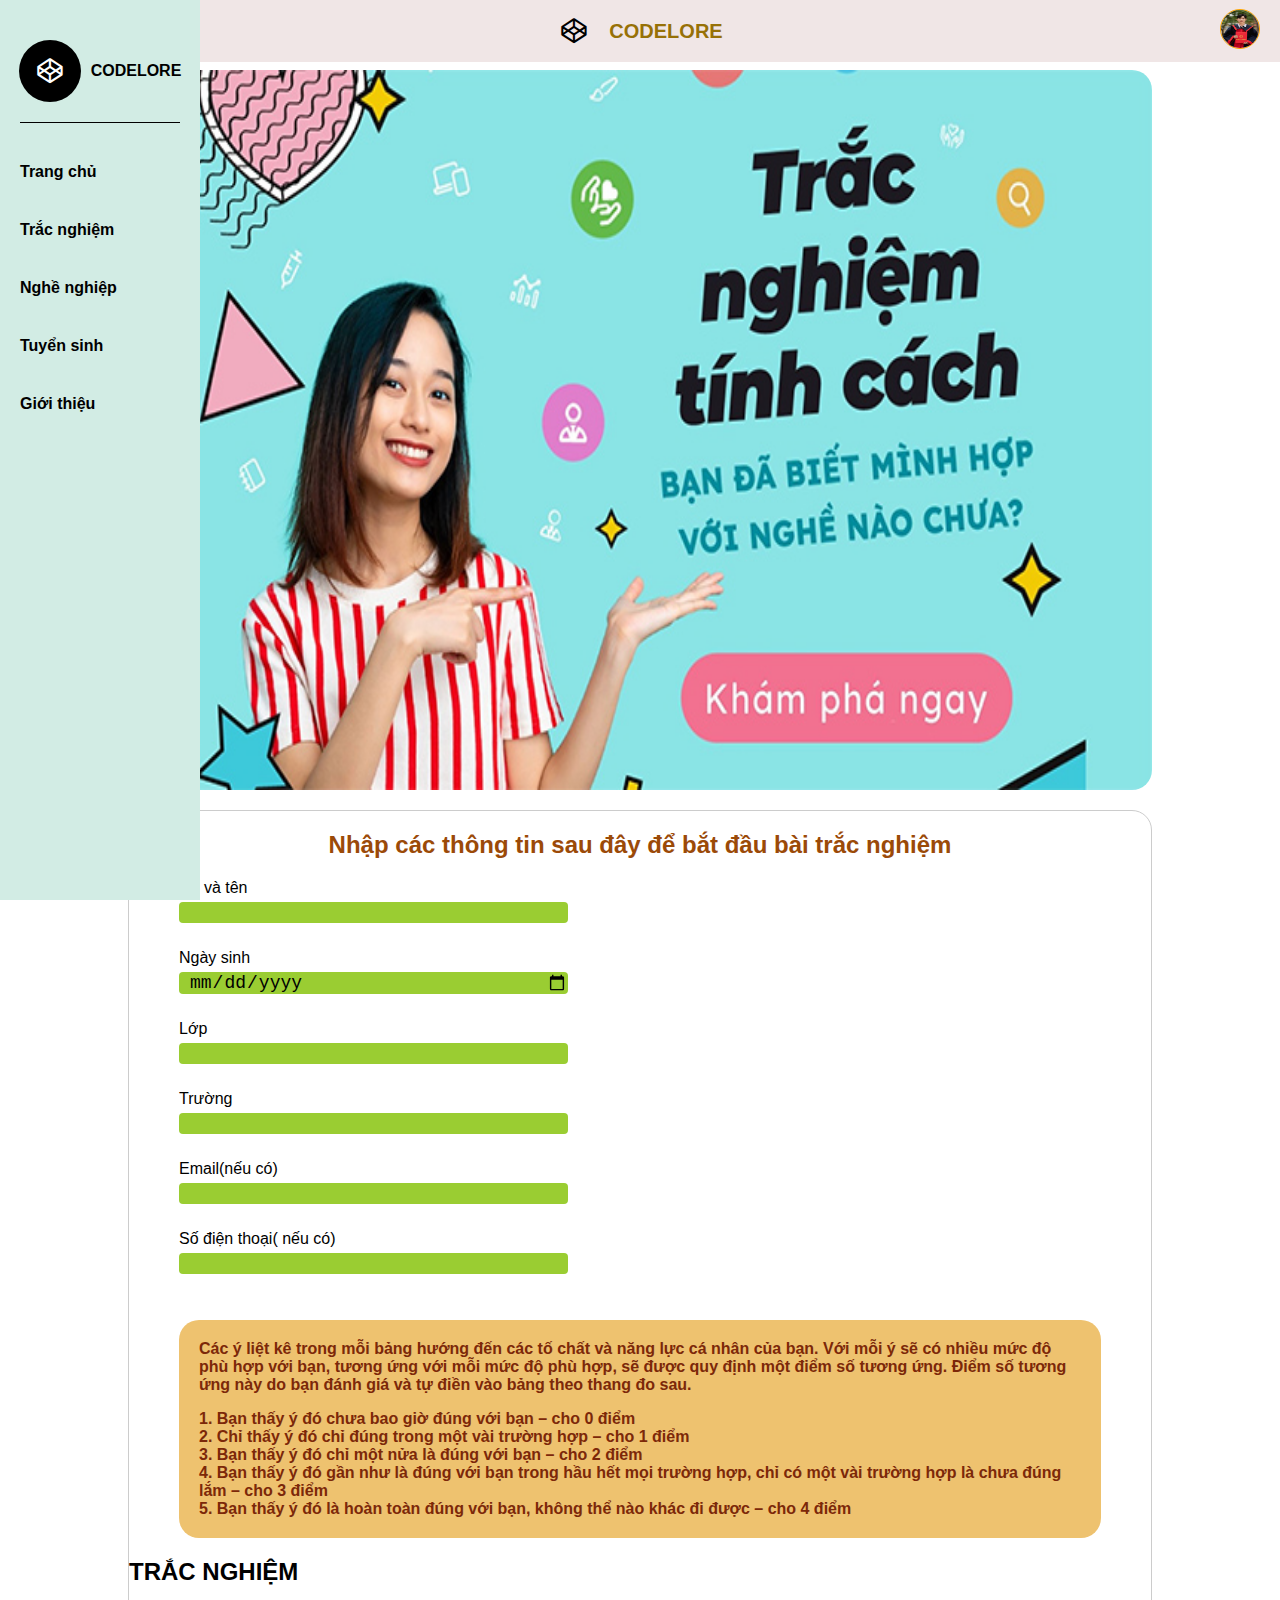
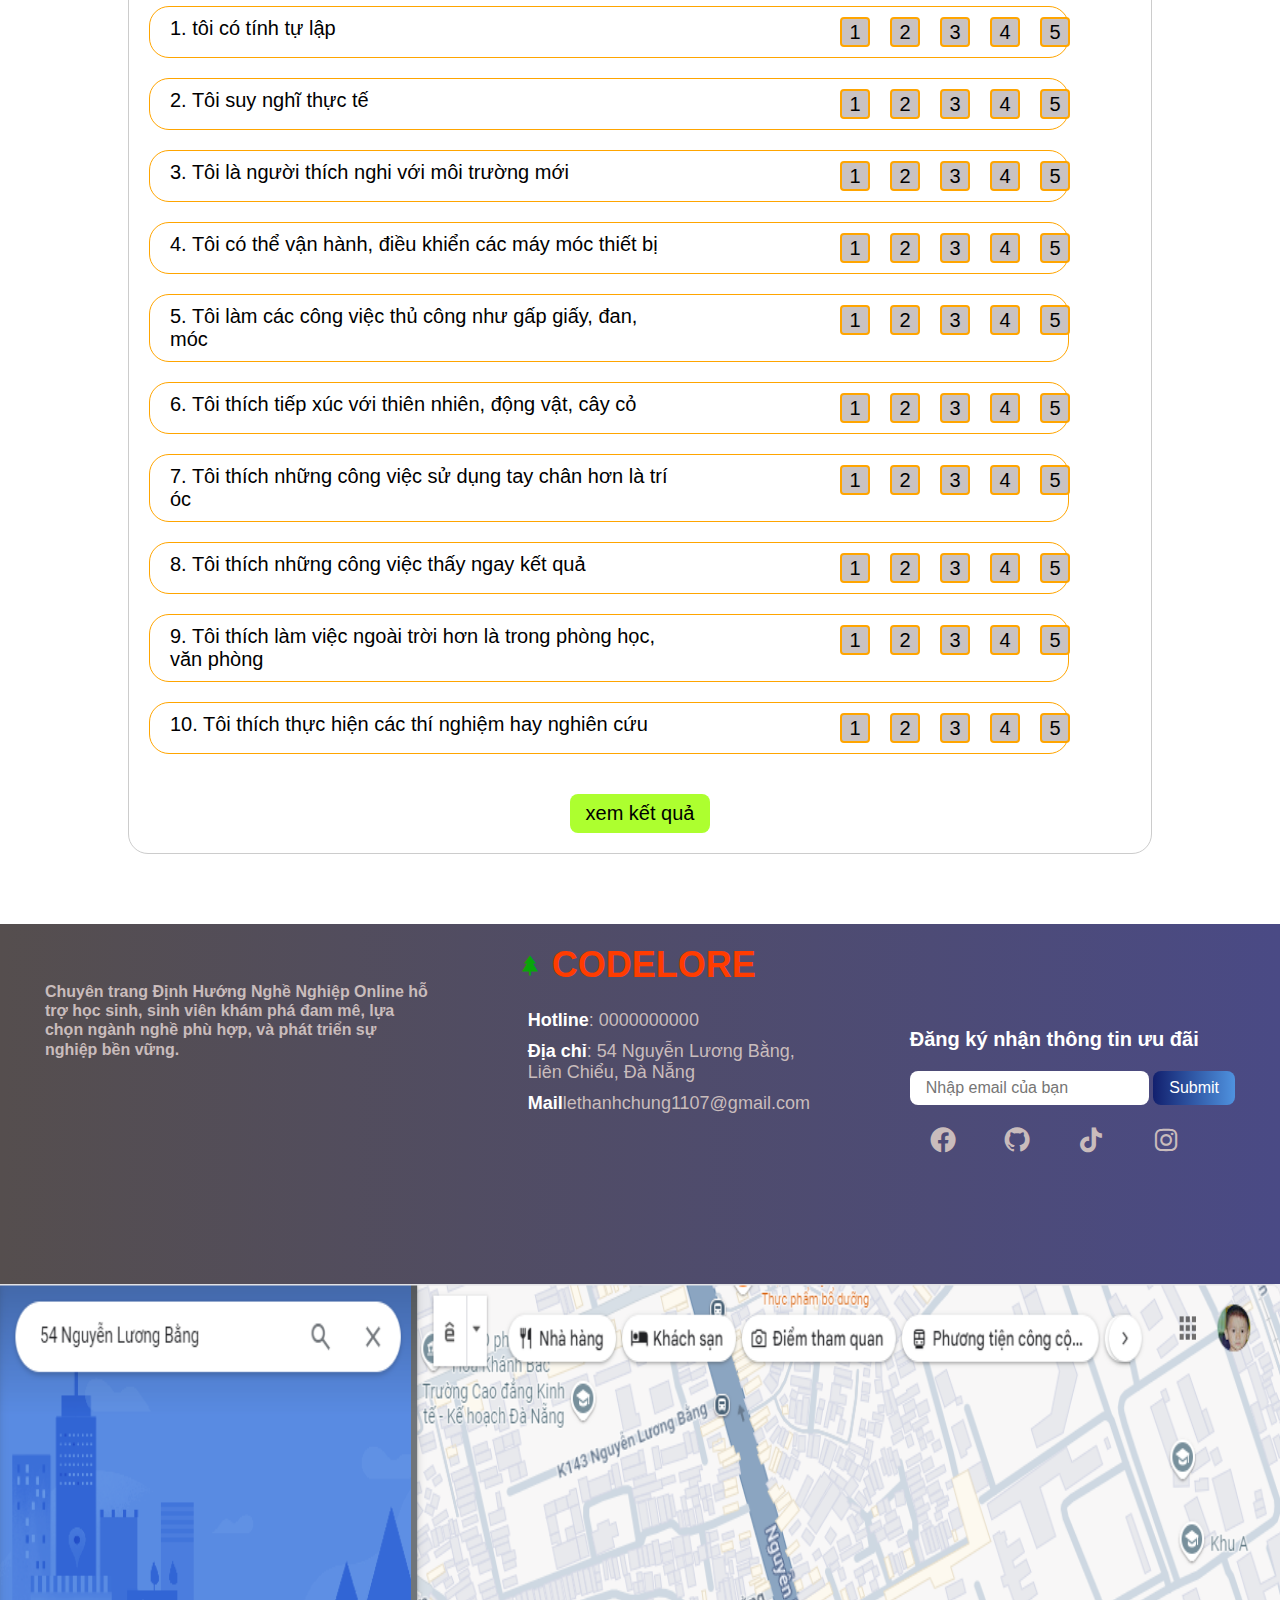
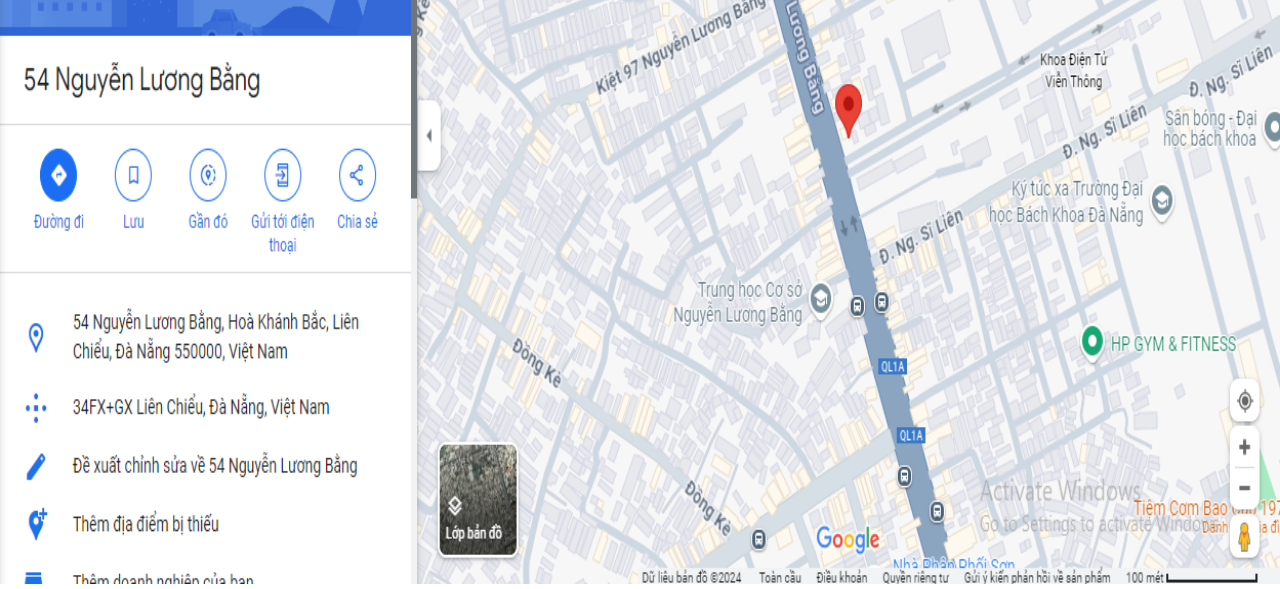
==== career.html @ 3db4c3d2 "update" ====
<!DOCTYPE html>
<html lang="en">
<head>
    <meta charset="UTF-8">
    <meta name="viewport" content="width=device-width, initial-scale=1.0">
    <title>Document</title>
    <link rel="stylesheet" href="css/style.css">
    <link href='https://unpkg.com/boxicons@2.1.4/css/boxicons.min.css' rel='stylesheet'>
</head>
<body>
    <div id="header">
        <div class="taskbar">
            <ul>
                <li class="menu-icon">
                    <i class='bx bx-menu'></i>
                    <div class="nav">
                        <ul>
                            <li class="logo">
                                <i class='bx bxl-codepen'></i>
                                <h4>CODELORE</h4>
                            </li>
                            <li><a href="index.html">Trang chủ</a></li>
                            <li><a href="#">Trắc nghiệm</a></li>
                            <li><a href="jobs.html">Nghề nghiệp</a></li>
                            <li><a href="#">Tuyển sinh</a></li>
                            <li><a href="#">Giới thiệu</a></li>
                        </ul>
                    </div>
                </li>
            </ul>
        </div>
        <div class="nav-logo">
            <i class='bx bxl-codepen'></i>
            <h4>CODELORE</h4>
        </div>
        <div class="account">
            <img src="img/logo.jpg" alt="">
        </div>
    </div>

    <div class="career-slide">
        <img src="img/tntc.jpg" alt="" class="img">

        <div class="slide">
            <div class="info">
                <h2 class="tt">Nhập các thông tin sau đây để bắt đầu bài trắc nghiệm</h2>
                <div class="input-info">
                    <label for="yourname">Họ và tên</label>
                    <input type="text" id="yourname" name="yourname" required>
                    <label for="birth">Ngày sinh</label>
                    <input type="date" id="birth" required>
                    <label for="class-name">Lớp</label>
                    <input type="text" id="class-name" name="class-name"required>
                    <label for="school-name">Trường</label>
                    <input type="text" id="school-name" required>
                    <label for="email">Email(nếu có)</label>
                    <input type="email" id="email">
                    <label for="sdt">Số điện thoại( nếu có)</label>
                    <input type="text" id="sdt">
                </div>
            </div>
            <div class="note">
                <p>Các ý liệt kê trong mỗi bảng hướng đến các tố chất và năng lực cá nhân của bạn. Với mỗi ý sẽ có nhiều mức độ phù hợp với bạn, tương ứng với mỗi mức độ phù hợp, sẽ được quy định một điểm số tương ứng. Điểm số tương ứng này do bạn đánh giá và tự điền vào bảng theo thang đo sau.
                </p>
                <ol>
                    <li>1. Bạn thấy ý đó chưa bao giờ đúng với bạn – cho 0 điểm</li>
                    <li>2. Chỉ thấy ý đó chỉ đúng trong một vài trường hợp – cho 1 điểm</li>
                    <li>3. Bạn thấy ý đó chỉ một nửa là đúng với bạn – cho 2 điểm</li>
                    <li>4. Bạn thấy ý đó gần như là đúng với bạn trong hầu hết mọi trường hợp, chỉ có một vài trường hợp là chưa đúng lắm – cho 3 điểm</li>
                    <li>5. Bạn thấy ý đó là hoàn toàn đúng với bạn, không thể nào khác đi được – cho 4 điểm
                    </li>
                </ol>
            </div>

            <div class="mutiple-choice">
                <h2>TRẮC NGHIỆM</h2>
                <div class="question">
                    <p>1. tôi có tính tự lập</p>
                    <div class="answer">
                        <label>
                            <input type="radio" name="question1" value="1">
                            <span>1</span>
                        </label>
                        <label>
                            <input type="radio" name="question1" value="2">
                            <span>2</span>
                        </label>
                        <label>
                            <input type="radio" name="question1" value="3">
                            <span>3</span>
                        </label>
                        <label>
                            <input type="radio" name="question1" value="4">
                            <span>4</span>
                        </label>
                        <label>
                            <input type="radio" name="question1" value="5">
                            <span>5</span>
                        </label>
                    </div>
                </div>
                <div class="question">
                    <p>2. Tôi suy nghĩ thực tế</p>
                    <div class="answer">
                        <label>
                            <input type="radio" name="question2" value="1">
                            <span>1</span>
                        </label>
                        <label>
                            <input type="radio" name="question2" value="2">
                            <span>2</span>
                        </label>
                        <label>
                            <input type="radio" name="question2" value="3">
                            <span>3</span>
                        </label>
                        <label>
                            <input type="radio" name="question2" value="4">
                            <span>4</span>
                        </label>
                        <label>
                            <input type="radio" name="question2" value="5">
                            <span>5</span>
                        </label>
                    </div>
                </div>
                <div class="question">
                    <p>3. Tôi là người thích nghi với môi trường mới</p>
                    <div class="answer">
                        <label>
                            <input type="radio" name="question3" value="1">
                            <span>1</span>
                        </label>
                        <label>
                            <input type="radio" name="question3" value="2">
                            <span>2</span>
                        </label>
                        <label>
                            <input type="radio" name="question3" value="3">
                            <span>3</span>
                        </label>
                        <label>
                            <input type="radio" name="question3" value="4">
                            <span>4</span>
                        </label>
                        <label>
                            <input type="radio" name="question3" value="5">
                            <span>5</span>
                        </label>
                    </div>
                </div>
                <div class="question">
                    <p>4. Tôi có thể vận hành, điều khiển các máy móc thiết bị</p>
                    <div class="answer">
                        <label>
                            <input type="radio" name="question4" value="1">
                            <span>1</span>
                        </label>
                        <label>
                            <input type="radio" name="question4" value="2">
                            <span>2</span>
                        </label>
                        <label>
                            <input type="radio" name="question4" value="3">
                            <span>3</span>
                        </label>
                        <label>
                            <input type="radio" name="question4" value="4">
                            <span>4</span>
                        </label>
                        <label>
                            <input type="radio" name="question4" value="5">
                            <span>5</span>
                        </label>
                    </div>
                </div>
                <div class="question">
                    <p>5. Tôi làm các công việc thủ công như gấp giấy, đan, móc</p>
                    <div class="answer">
                        <label>
                            <input type="radio" name="question5" value="1">
                            <span>1</span>
                        </label>
                        <label>
                            <input type="radio" name="question5" value="2">
                            <span>2</span>
                        </label>
                        <label>
                            <input type="radio" name="question5" value="3">
                            <span>3</span>
                        </label>
                        <label>
                            <input type="radio" name="question5" value="4">
                            <span>4</span>
                        </label>
                        <label>
                            <input type="radio" name="question5" value="5">
                            <span>5</span>
                        </label>
                    </div>
                </div>
                <div class="question">
                    <p>6. Tôi thích tiếp xúc với thiên nhiên, động vật, cây cỏ</p>
                    <div class="answer">
                        <label>
                            <input type="radio" name="question6" value="1">
                            <span>1</span>
                        </label>
                        <label>
                            <input type="radio" name="question6" value="2">
                            <span>2</span>
                        </label>
                        <label>
                            <input type="radio" name="question6" value="3">
                            <span>3</span>
                        </label>
                        <label>
                            <input type="radio" name="question6" value="4">
                            <span>4</span>
                        </label>
                        <label>
                            <input type="radio" name="question6" value="5">
                            <span>5</span>
                        </label>
                    </div>
                </div>
                <div class="question">
                    <p>7. Tôi thích những công việc sử dụng tay chân hơn là trí óc</p>
                    <div class="answer">
                        <label>
                            <input type="radio" name="question7" value="1">
                            <span>1</span>
                        </label>
                        <label>
                            <input type="radio" name="question7" value="2">
                            <span>2</span>
                        </label>
                        <label>
                            <input type="radio" name="question7" value="3">
                            <span>3</span>
                        </label>
                        <label>
                            <input type="radio" name="question7" value="4">
                            <span>4</span>
                        </label>
                        <label>
                            <input type="radio" name="question7" value="5">
                            <span>5</span>
                        </label>
                    </div>
                </div>
                <div class="question">
                    <p>8. Tôi thích những công việc thấy ngay kết quả</p>
                    <div class="answer">
                        <label>
                            <input type="radio" name="question8" value="1">
                            <span>1</span>
                        </label>
                        <label>
                            <input type="radio" name="question8" value="2">
                            <span>2</span>
                        </label>
                        <label>
                            <input type="radio" name="question8" value="3">
                            <span>3</span>
                        </label>
                        <label>
                            <input type="radio" name="question8" value="4">
                            <span>4</span>
                        </label>
                        <label>
                            <input type="radio" name="question8" value="5">
                            <span>5</span>
                        </label>
                    </div>
                </div>
                <div class="question">
                    <p>9. Tôi thích làm việc ngoài trời hơn là trong phòng học, văn phòng</p>
                    <div class="answer">
                        <label>
                            <input type="radio" name="question9" value="1">
                            <span>1</span>
                        </label>
                        <label>
                            <input type="radio" name="question9" value="2">
                            <span>2</span>
                        </label>
                        <label>
                            <input type="radio" name="question9" value="3">
                            <span>3</span>
                        </label>
                        <label>
                            <input type="radio" name="question9" value="4">
                            <span>4</span>
                        </label>
                        <label>
                            <input type="radio" name="question9" value="5">
                            <span>5</span>
                        </label>
                    </div>
                </div>
                <div class="question">
                    <p>10. Tôi thích thực hiện các thí nghiệm hay nghiên cứu</p>
                    <div class="answer">
                        <label>
                            <input type="radio" name="question10" value="1">
                            <span>1</span>
                        </label>
                        <label>
                            <input type="radio" name="question10" value="2">
                            <span>2</span>
                        </label>
                        <label>
                            <input type="radio" name="question10" value="3">
                            <span>3</span>
                        </label>
                        <label>
                            <input type="radio" name="question10" value="4">
                            <span>4</span>
                        </label>
                        <label>
                            <input type="radio" name="question10" value="5">
                            <span>5</span>
                        </label>
                    </div>
                </div>
                <div class="submit-ans">
                    <form action="#">
                        <input type="submit" value="xem kết quả">
                    </form>
                </div>
            </div>
        </div>
    </div>

    <!-- footer -->
    <div class="contact">
        <div class="contact-info">
            <img src="https://huongnghiep.com.vn/wp-content/uploads/2024/09/logo-huongnghiep-300x90.jpg" alt="">
            <p>Chuyên trang Định Hướng Nghề Nghiệp Online hỗ <br>
                 trợ học sinh, sinh viên khám phá đam mê, lựa <br>
                  chọn ngành nghề phù hợp, và phát triển sự <br>
                   nghiệp bền vững.    </p>
        </div>

        <div class="contact-address">
            <div class="name-contact">
                <i class='bx bxs-tree-alt'></i>
                <h2>CODELORE</h2>
            </div>
            <p><span>Hotline</span>: 0000000000</p>
            <p><span>Địa chỉ</span>: 54 Nguyễn Lương Bằng,<br> Liên Chiểu, Đà Nẵng</p>
            <p><span>Mail</span>lethanhchung1107@gmail.com</p>
        </div>

        <div class="contact-internet">
            <h3>Đăng ký nhận thông tin ưu đãi</h3>
            <div class="mail-submit">
                <input type="text" class="input" name="mail" placeholder="Nhập email của bạn">
                <input type="submit" class="submit">
            </div>

            <div class="icon">
                <a href="https://www.facebook.com/profile.php?id=100015680597102" target="_blank"><i class='bx bxl-facebook-circle' ></i></a>
                <a href="https://github.com/ThanhChung1107" target="_blank"><i class='bx bxl-github'></i></a>
                <a href="https://www.tiktok.com/" target="_blank"><i class='bx bxl-tiktok'></i></a>
                <a href="https://www.instagram.com/_chugle/" target="_blank"><i class='bx bxl-instagram'></i></a>
                
            </div>
        </div>
    </div>

    <div class="map">
        <img src="img/map.png" alt="">
    </div>
</body>
</html>
---- css/style.css ----
* {
    margin: 0;
    padding: 0;
    box-sizing: border-box;
}
body {
    font-family: Arial, Helvetica, sans-serif;
}
li {
    list-style-type: none;
}

a {
    text-decoration: none;
    color: #000;
    
}
#header {
    display: flex;
    justify-content: space-between;
    align-items: center;
    position: fixed; /* Đặt vị trí cố định */
    top: 0;
    left: 0;
    right: 0;
    background-color: #f0e6e6;
    z-index: 1000;
}

#header .sign{
    display: flex;
}
#header .sign a {
    padding: 8px 16px;
    border: 2px solid #000;
    border-radius: 14px;
    margin: 0 16px;
    font-weight: 550;
}
.sign a:hover {
    background-color: #000;
    color: #fff;
}

#header .nav-logo {
    display: flex;
    justify-content: center;
    align-items: center;
    font-size: 40px;
}
.nav-logo .bx {
    font-size: 30px;
    margin-right: 10px;
}
.nav-logo h4 {
    font-size: 20px;
    margin-left: 10px;
    color: rgb(151, 113, 7);
}
.taskbar .menu-icon {
    top: 0;
    width: 62px;
}
.taskbar .menu-icon .bx{
    font-size: 30px;
    padding: 16px;
    background-color: #000;
    color: #fff;
}

.taskbar .nav {
    position: absolute;
    top: 0;
    width: 200px;
    height: 100vh;
    background-color: rgb(210, 236, 228);
    padding: 20px;
    opacity: 0; /* Ban đầu menu trong suốt */
    transform: translateX(-20px); /* Đẩy menu sang trái một chút */
    visibility: hidden; /* Ẩn menu để tránh bị click khi chưa hiển thị */
    transition: all 0.4s ease; /* Hiệu ứng mượt mà */
}

.nav a,.nav li {
    padding: 20px 0;
    font-weight: 700;
    transition: font-size 0.1s ease;
}
.menu-icon:hover .nav {
    opacity: 1; /* Hiển thị menu */
    transform: translateX(0); /* Đưa menu về đúng vị trí */
    visibility: visible;
}
.nav .logo {
    display: flex;
    justify-content: center;
    align-items: center;
    border-bottom: 1px solid #000;
    margin-bottom: 20px;
}
.logo h4 {
    padding-left: 10px;
}
.bxl-codepen {
    border-radius: 50%;

}

.nav a:hover {
    color: red;
    font-size: 18px;
}


/* slide */
#slide {
    background: url(https://huongnghiep.com.vn/wp-content/uploads/2024/09/chon-nghe.png) no-repeat;
    background-size: cover;
    background-position: center;
    width: 100%;
    height: 100vh;
    margin-top: 62px;
    display: flex;
    flex-direction: column;
    justify-content: center;
    align-items: center;
}
#slide .slide-box {
    display: flex;
    flex-direction: column;
    justify-content: center;
    align-items: center;
    width: 900px;
    height: 350px;
    background-color: rgba(255, 255, 255, 0.6);
    border: 2px solid #fff;
    border-radius: 14px;
}

.slide-box h1{
    margin-bottom: 12px ;
    color: rgb(18, 142, 190);
}
.slide-box .search {
    margin: 20px 0 10px;
    width: 100%;
    text-align: center;
}
.search input {
    width: 70%;
    font-weight: 600;
}
.search button, .search input {
    padding: 12px;
    border-radius: 10px;
    border: none;
    margin-bottom: 20px;
}

.search button {
    background-color: orange;
}

.search .bx {
    font-size: 16px;
}

.search button:hover {
    background-color: orangered;
}

.industry {
    display: flex;
    flex-wrap: nowrap;
    overflow-x: auto;
    width: 80%;
    padding-bottom: 10px;
    gap: 10px;
}

.industry a {
    flex-shrink: 0;
    padding: 20px 20px;
    background-color: rgba(255, 255, 255, 0.4);
    border: 1px solid #ccc;
    border-radius: 10px;
    text-align: center;
    white-space: nowrap;
    color: rgb(3, 46, 126);
    font-weight: 700;
}
.industry a:hover {
    background: linear-gradient(to right, orange,orangered);
}
.industry::-webkit-scrollbar {
    width: 50%;
    height: 8px; /* Đặt chiều cao thanh cuộn ngang */
}

.industry::-webkit-scrollbar-track {
    background: #eee;
    padding: 0 50px;
}

.industry::-webkit-scrollbar-thumb {
    background: #888;
    border-radius: 5px;
}

.industry::-webkit-scrollbar-thumb:hover {
    background: #555;
}

.contact {
    width: 100%;
    height: 40vh;
    display: flex;
    justify-content: space-around;
    background: linear-gradient(to right,rgb(85, 78, 78),rgb(74, 74, 133));
    color: #c9bcbc;
}

.contact .contact-info {
    margin-top: 20px;
}

.contact .contact-info p {
    margin: 20px 0;
    font-size: 16px;
    font-weight: 600;
    line-height: 120%;
}

.contact .contact-address {
    margin-top: 20px;
}
.contact-address .name-contact {
    display: flex;
    font-size: 24px;
    color: rgb(255, 60, 0);
    margin-bottom: 24px;
}
.name-contact .bx {
    margin:10px 10px 0 0;
    color: rgb(9, 165, 9);
}

.contact-address p {
    margin: 10px;
    font-size: 18px;
}

.contact-address span {
    font-weight: 600;
    color: #fff;
}

.contact-internet {
    margin: auto 0;
}

.contact-internet h3 {
    font-size: 20px;
    padding-bottom: 20px;
    color: #fff;
}

.contact-internet input {
    font-size: 16px;
    padding: 8px 16px ;
    border-radius: 8px;
    border: none;
}
.contact-internet .submit {
    font-size: 16px;
    padding: 8px 16px;
    border-radius: 8px;
    background: linear-gradient(to right, rgb(18, 32, 110),rgb(79, 146, 223));
    color: #fff;
}
.submit:hover {
    color: #000;
}

.contact-internet .icon {

    margin: 20px 0;
    font-size: 30px;
}
.icon .bx {
    position: relative;
    padding: 0 18px;
}
.icon a {
    color: #c9bcbc;
}
.icon .bx:hover {
    color: #fff;
}

.bxl-facebook-circle:hover::after, 
.bxl-tiktok:hover::after,
 .bxl-github:hover::after, 
 .bxl-instagram:hover::after{
    position: absolute;
    bottom: 100%; /* Hiển thị phía trên icon */
    left: 50%;
    transform: translateX(-50%);
    background-color: #333;
    color: #fff;
    padding: 5px 10px;
    border-radius: 5px;
    white-space: nowrap;
    font-size: 20px;
    padding: 10px;
    opacity: 1;
    visibility: visible;
    transition: opacity 0.3s;
}

.bxl-facebook-circle:hover::after {
    content: "Theo dõi chúng tôi trên Facebook!";
}
.bxl-tiktok:hover::after {
    content: "Theo dõi chúng tôi trên tiktok";
}
.bxl-github:hover::after{
    content: "Xem source code tại github";
}
.bxl-instagram:hover::after {
    content: "Theo dõi chúng tôi trên instagram";
    left: 0;
}

.map img{
    background: no-repeat;
    background-size: cover;
    background-position: center;
    width: 100%;
    height: 100vh;
}


/* carerr.html */
.account img{
    width: 40px;
    height: 40px;
    background-size: cover;
    background-position: center;
    margin-right: 20px;
    border-radius: 50%;
    border: 1px solid orange;
}
.career-slide {
    display: flex;
    flex-direction: column;
    justify-content: center;
    align-items: center;
    position: relative;
    margin-bottom: 50px;
}
.career-slide .img {
    width: 80%;
    height: 80vh;
    background-size: cover;
    background-position: center;
    margin-top: 70px ;
    border-radius: 20px;
    
}
.career-slide .slide {
    width: 80%;
    height: 100%;
    border: 1px solid #ccc;
    margin: 20px 0;
    border-radius: 20px;
}

.career-slide .slide .info {
    
    display: flex;
    flex-direction: column;
}

.info input {
    width: 40%;
    margin-bottom: 26px;
}
.info h2 {
    margin: 20px auto;
    color: #9b4a08
}
.info .input-info {
    display: flex;
    flex-direction: column;
    margin-left: 50px;
}
.input-info label {
    font-size: 16px;
    padding-bottom: 5px;
}
.input-info input {
    font-size: 18px;
    background-color: yellowgreen;
    border: none;
    border-radius: 4px;
    padding-left: 10px;
}

.career-slide .note {
    margin: 20px 50px;
    padding: 20px;
    background-color: rgb(238, 194, 111);
    border-radius: 20px;
    color: rgb(124, 40, 9);
    font-weight: 600;
}
.note p {
    padding-bottom: 16px;
}

.mutiple-choice h2 {
    margin: 20px auto;
}
.mutiple-choice .question{
    display: flex;
    gap: 10px;
    padding: 10px 20px;
    margin: 0 0 20px 20px;
    font-size: 20px;
    width: 90%;
    border: 1px solid orange;
    border-radius: 20px;
   
}
.question p {
    margin-right: 150px;
    min-width: 500px;
}
.question .answer {
    display: flex;
    right: 0;
}
.answer input[type="radio"] {
    display: none;
}
.answer label {
    margin: 0 10px;
}
.answer span {
    display: flex;
    justify-content: center;
    align-items: center;
    width: 30px;
    height: 30px;
    border: 2px solid orange;
    border-radius: 4px;
    background-color: #c9c2c2;
    cursor: pointer;
}

.answer input[type="radio"]:checked + span {
    background-color: greenyellow;
}

.submit-ans {
    width: 100%;
    display: flex;
    align-items: center;
    justify-content: center;
}
.submit-ans input {
    margin: 20px 0;
    padding: 8px 16px;
    font-size: 20px;
    border-radius: 8px;
    border: none;
    background-color: greenyellow;
}
.submit-ans input:hover {
    background-color: orangered;
    color: #fff;
}


 /* nghề nghiệp  */
 
 .stitle {
    
    display: flex;
    align-items: center;
    justify-content: center;
    margin-top: 62px;
    width: 100%;
    height: 522px;
 }
 

 .stitle img {
    margin-left: 100px;
    width: 200px;
    height: 200px;

 }
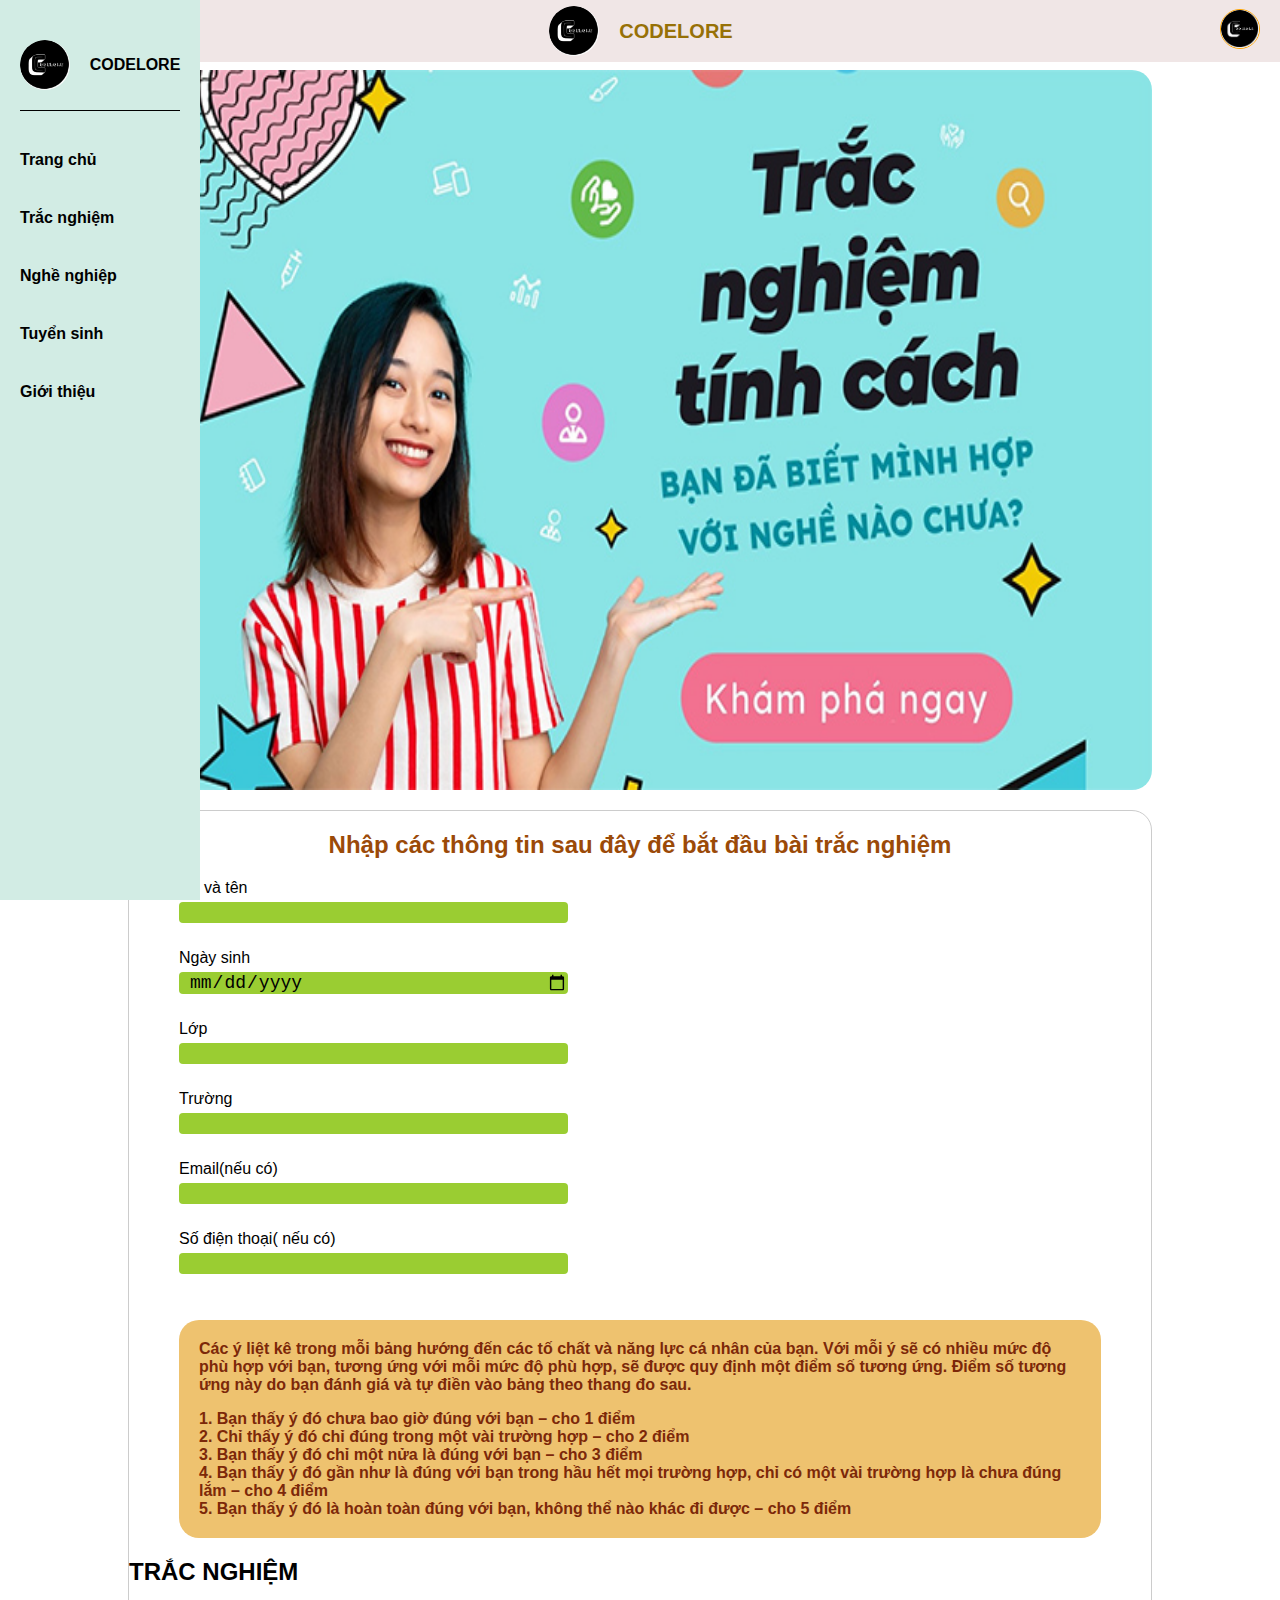
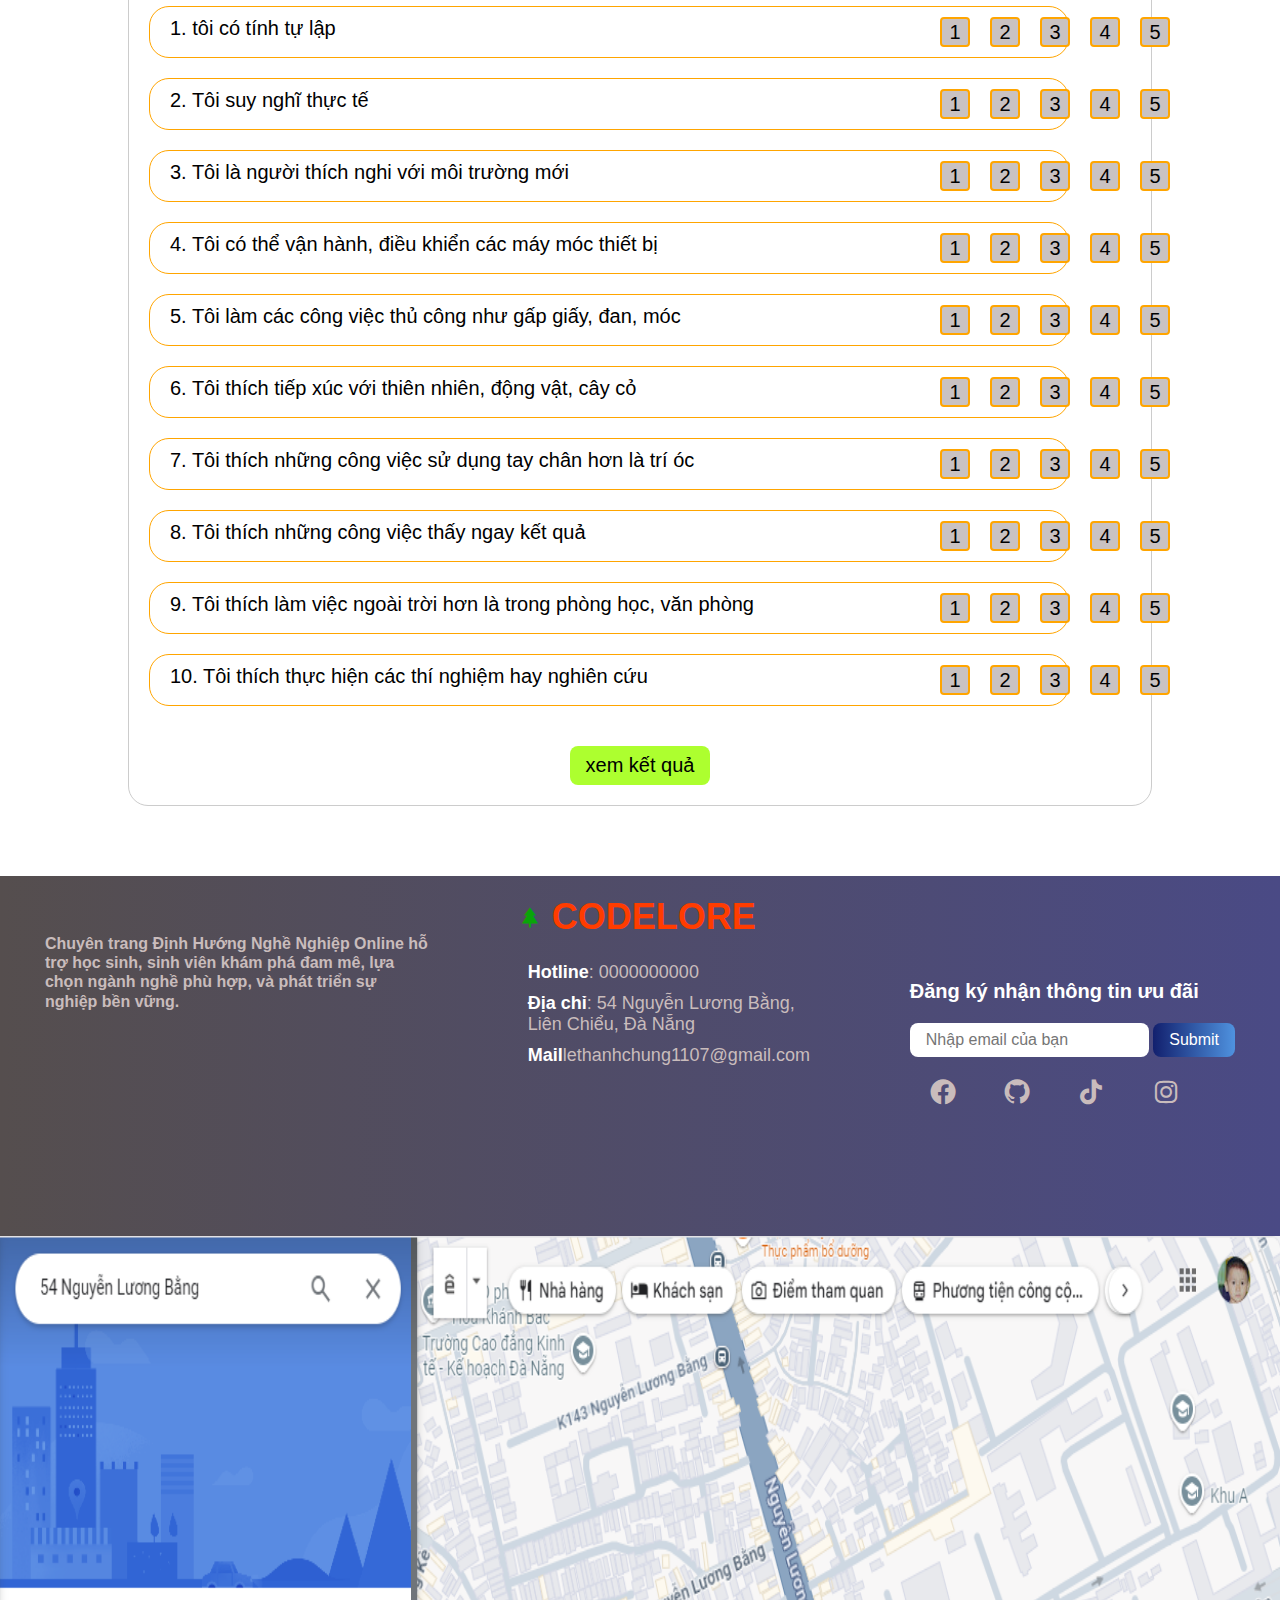
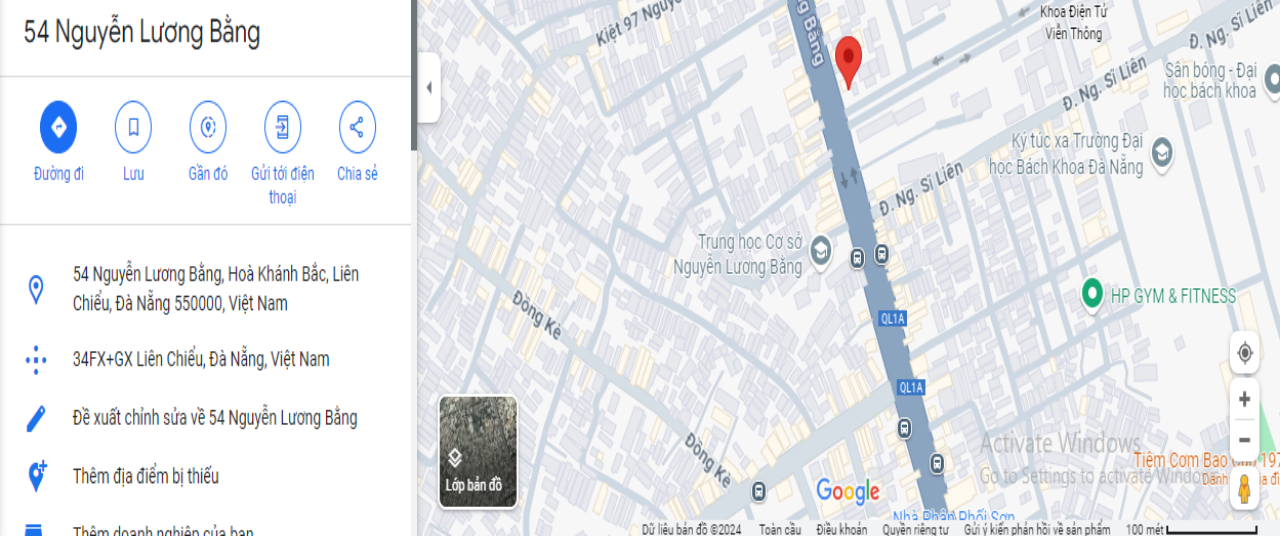
==== commit f079d9ad: "update" ====
--- a/career.html
+++ b/career.html
@@ -16,7 +16,7 @@
                     <div class="nav">
                         <ul>
                             <li class="logo">
-                                <i class='bx bxl-codepen'></i>
+                                <img src="img/logo.jpg" alt="" class="logo-team">
                                 <h4>CODELORE</h4>
                             </li>
                             <li><a href="index.html">Trang chủ</a></li>
@@ -30,7 +30,8 @@
             </ul>
         </div>
         <div class="nav-logo">
-            <i class='bx bxl-codepen'></i>
+            <!-- <i class='bx bxl-codepen'></i> -->
+             <img src="img/logo.jpg" alt="">
             <h4>CODELORE</h4>
         </div>
         <div class="account">
@@ -63,11 +64,11 @@
                 <p>Các ý liệt kê trong mỗi bảng hướng đến các tố chất và năng lực cá nhân của bạn. Với mỗi ý sẽ có nhiều mức độ phù hợp với bạn, tương ứng với mỗi mức độ phù hợp, sẽ được quy định một điểm số tương ứng. Điểm số tương ứng này do bạn đánh giá và tự điền vào bảng theo thang đo sau.
                 </p>
                 <ol>
-                    <li>1. Bạn thấy ý đó chưa bao giờ đúng với bạn – cho 0 điểm</li>
-                    <li>2. Chỉ thấy ý đó chỉ đúng trong một vài trường hợp – cho 1 điểm</li>
-                    <li>3. Bạn thấy ý đó chỉ một nửa là đúng với bạn – cho 2 điểm</li>
-                    <li>4. Bạn thấy ý đó gần như là đúng với bạn trong hầu hết mọi trường hợp, chỉ có một vài trường hợp là chưa đúng lắm – cho 3 điểm</li>
-                    <li>5. Bạn thấy ý đó là hoàn toàn đúng với bạn, không thể nào khác đi được – cho 4 điểm
+                    <li>1. Bạn thấy ý đó chưa bao giờ đúng với bạn – cho 1 điểm</li>
+                    <li>2. Chỉ thấy ý đó chỉ đúng trong một vài trường hợp – cho 2 điểm</li>
+                    <li>3. Bạn thấy ý đó chỉ một nửa là đúng với bạn – cho 3 điểm</li>
+                    <li>4. Bạn thấy ý đó gần như là đúng với bạn trong hầu hết mọi trường hợp, chỉ có một vài trường hợp là chưa đúng lắm – cho 4 điểm</li>
+                    <li>5. Bạn thấy ý đó là hoàn toàn đúng với bạn, không thể nào khác đi được – cho 5 điểm
                     </li>
                 </ol>
             </div>
--- a/css/style.css
+++ b/css/style.css
@@ -48,9 +48,12 @@
     align-items: center;
     font-size: 40px;
 }
-.nav-logo .bx {
+.nav-logo img,.logo-team {
+    width: 50px;
+    height: 50px;
     font-size: 30px;
     margin-right: 10px;
+    border-radius: 50%;
 }
 .nav-logo h4 {
     font-size: 20px;
@@ -435,7 +438,7 @@
 }
 .question p {
     margin-right: 150px;
-    min-width: 500px;
+    min-width: 600px;
 }
 .question .answer {
     display: flex;
@@ -485,20 +488,114 @@
 
  /* nghề nghiệp  */
  
- .stitle {
-    
-    display: flex;
-    align-items: center;
-    justify-content: center;
-    margin-top: 62px;
+ .jobs-main {
+    margin: 70px auto;
+    width: 80%;
+    height: auto;
+    background-color: rgb(231, 232, 230);
+    border-radius: 20px;
+    display: flex;
+    flex-direction: column;
+    justify-content: center;
+ }
+ .jobs-main h2 {
+    margin: 30px auto;
+    color: #9b4a08;
+ }
+ .job {
+    display: flex;
+    flex-direction: column;
+ }
+.job a {
+    font-size: 16px;font-weight: 600;
+    margin: 20px 0 0 30px;
+}
+.job a:hover {
+    color: red;
+}
+ .jobs-main .jobs {
+    display: flex;
+    justify-content: center;
+    flex-wrap: wrap;
+    gap: 70px;
+    margin-bottom: 40px;
+ }
+ .jobs img {
+    width: 250px;
+    height: 200px;
+    border-radius: 8px;
+ }
+ .jobs-main h3 {
+    margin: 20px auto 40px;
+    padding: 8px 16px;
+    background: linear-gradient(to right, yellowgreen,green);
+    border-radius: 8px;
+ }
+ .jobs-main h3:hover {
+    background: linear-gradient(to right, orange, red);
+ }
+
+ .job-slider {
     width: 100%;
-    height: 522px;
- }
- 
-
- .stitle img {
-    margin-left: 100px;
-    width: 200px;
-    height: 200px;
-
+    height: auto;
+    background-color: #eee;
+    display: flex;
+    justify-content: center;
+    flex-direction: column;
+    align-items: center;
+ }
+ .job-title {
+    display: flex;
+    align-items: center;
+    justify-content: center;
+    width: 100%;
+    height: auto;
+    margin-top: 50px;
+    padding: 50px 0;
+    width: 90%;
+    height: auto;
+    background-color: #fff;
+    border-radius: 16px;
+ }
+ .job-title h1 {
+    font-size: 40px;
+    margin-right: 100px;
+    font-weight: 1000;
+ }
+
+ .job-title img {
+    width: 500px;
+    height: 300px;
+    border-radius: 8px;
+ }
+
+ .job-content {
+    margin: 30px 30px;
+ }
+ .job-content h2 {
+    margin: 14px 0;
+    font-weight: 800;
+ }
+ .job-content span {
+    font-weight: bold;
+ }
+ .job-content p {
+    line-height: 1.4;
+    font-size: 18px;
+    margin-right: 100px;
+ }
+ #TKVM {
+    background-color: rgb(206, 234, 163);
+ }
+ #TDH {
+    background-color: rgb(227, 211, 182);
+ }
+ #CDT {
+    background-color: rgb(200, 200, 239);
+ }
+ #CND {
+    background-color: rgb(244, 205, 205);
+ }
+ #DTVT {
+    background-color: rgb(255, 255, 203);
  }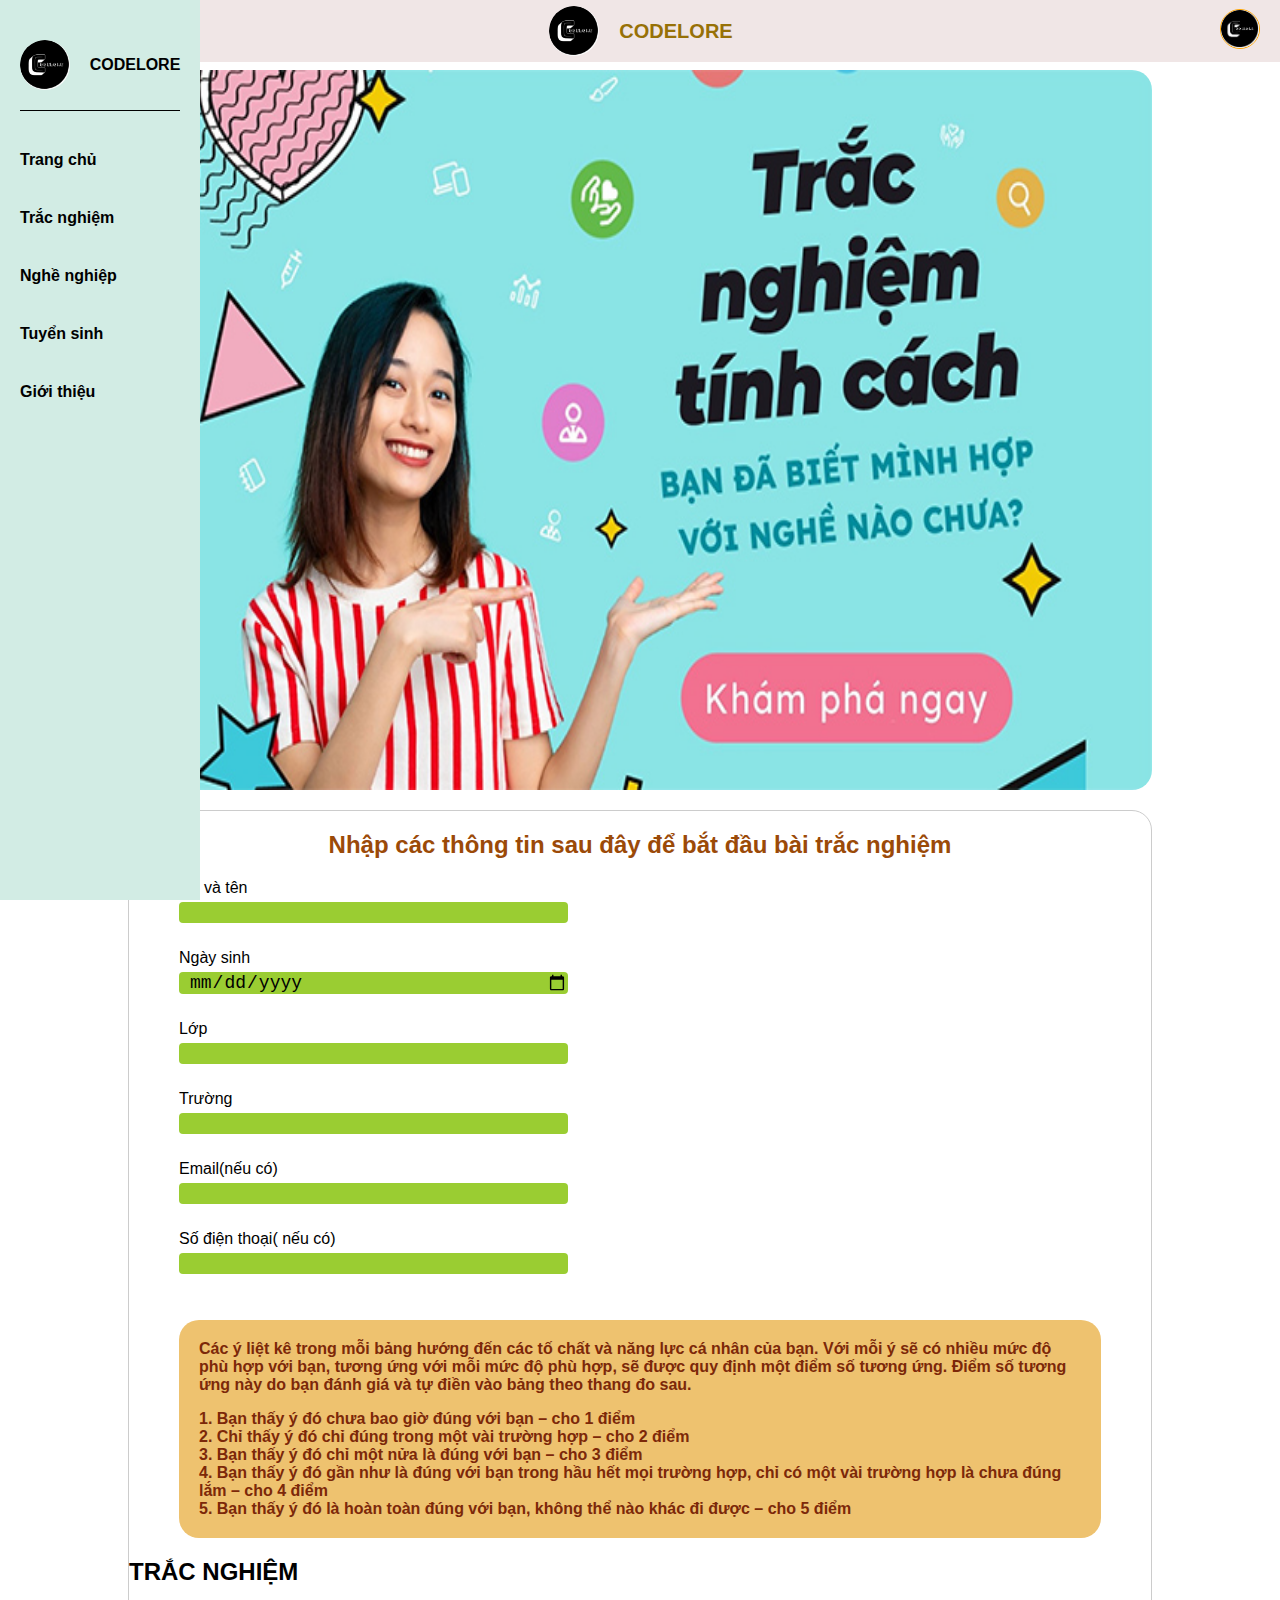
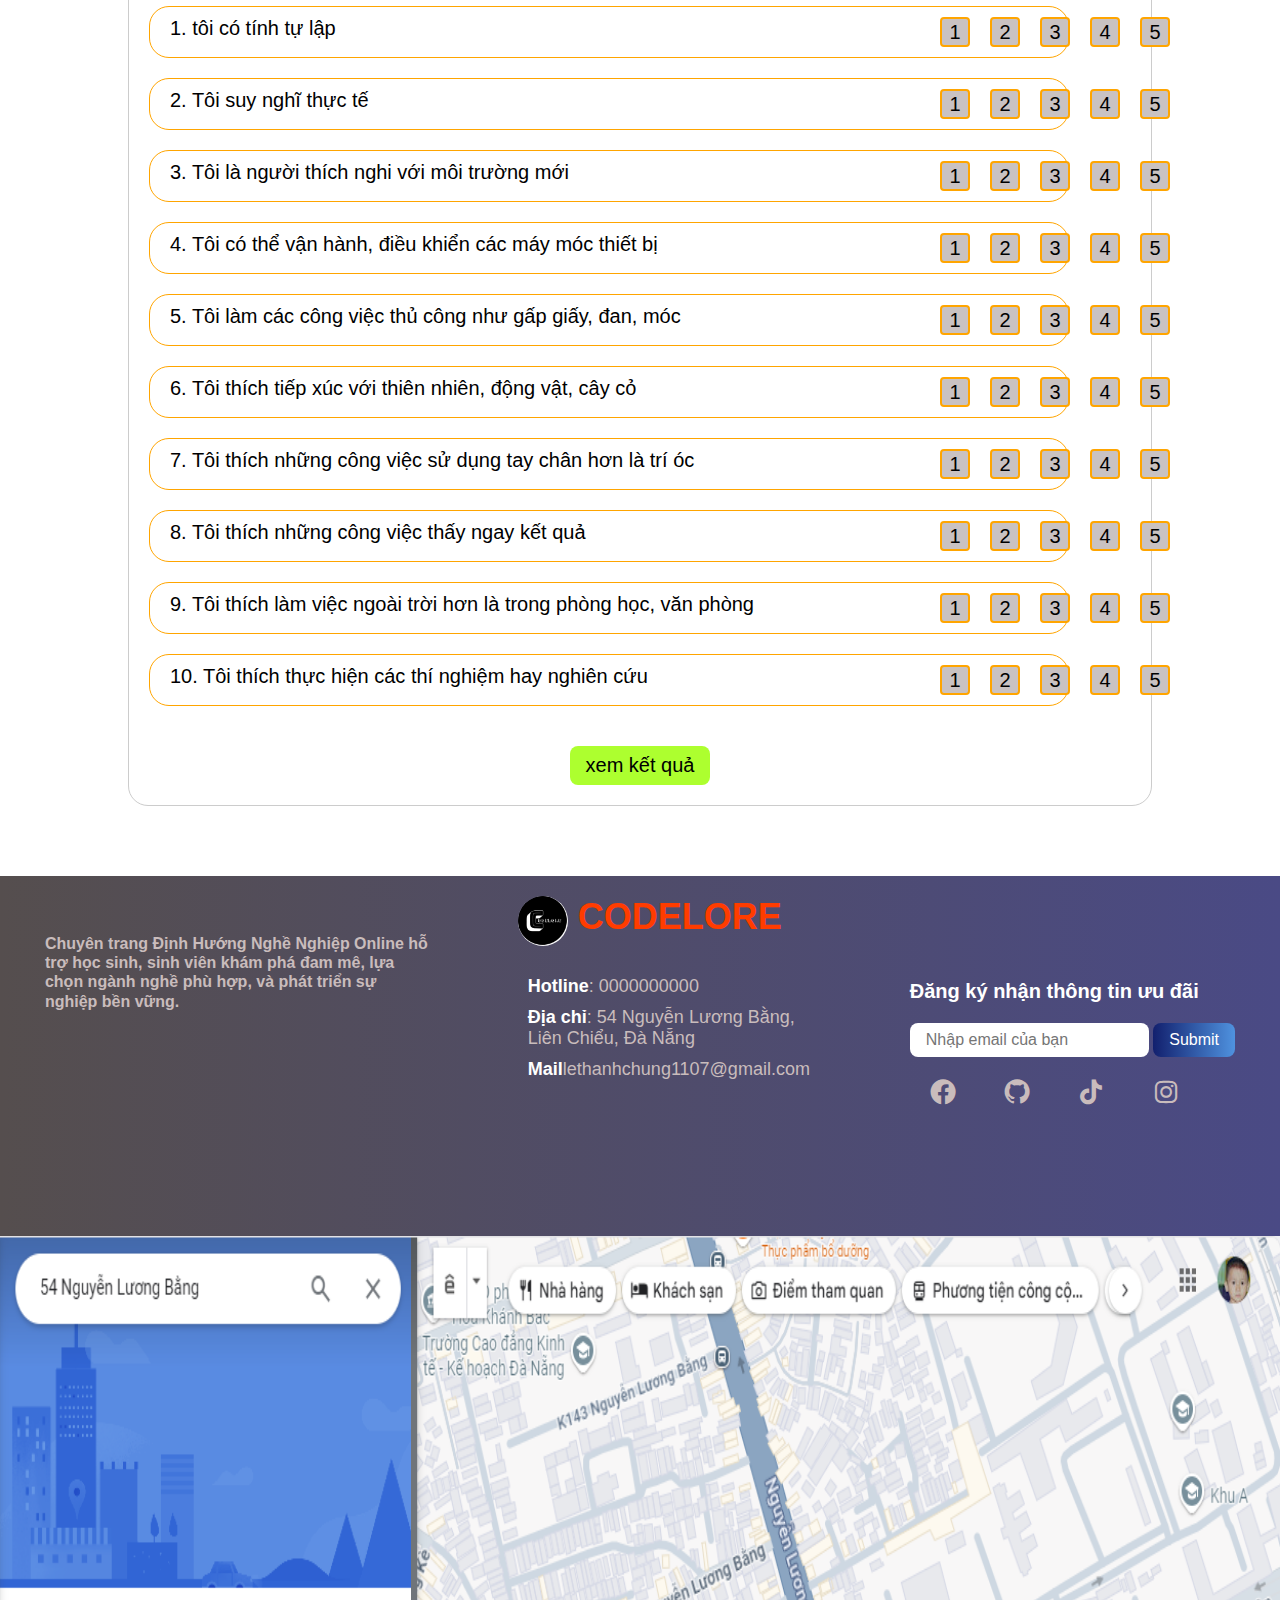
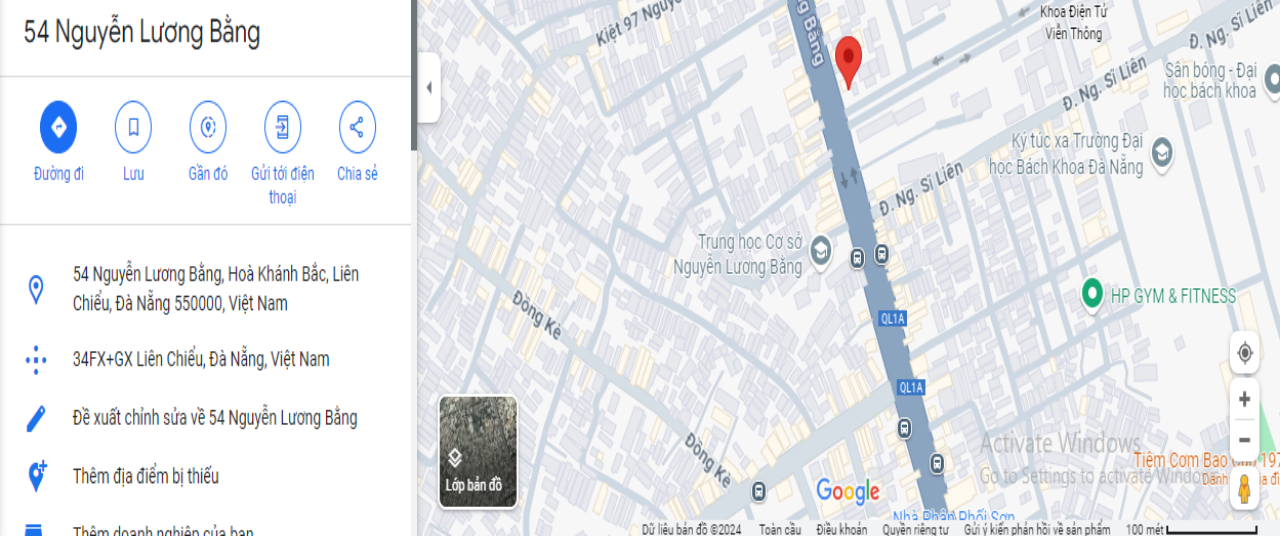
==== commit c93a094d: "moi" ====
--- a/career.html
+++ b/career.html
@@ -23,7 +23,7 @@
                             <li><a href="#">Trắc nghiệm</a></li>
                             <li><a href="jobs.html">Nghề nghiệp</a></li>
                             <li><a href="#">Tuyển sinh</a></li>
-                            <li><a href="#">Giới thiệu</a></li>
+                            <li><a href="team.html">Giới thiệu</a></li>
                         </ul>
                     </div>
                 </li>
@@ -346,7 +346,9 @@
 
         <div class="contact-address">
             <div class="name-contact">
-                <i class='bx bxs-tree-alt'></i>
+                <div class="nav-logo">
+                    <img src="img/logo.jpg" alt="">
+                </div>
                 <h2>CODELORE</h2>
             </div>
             <p><span>Hotline</span>: 0000000000</p>
